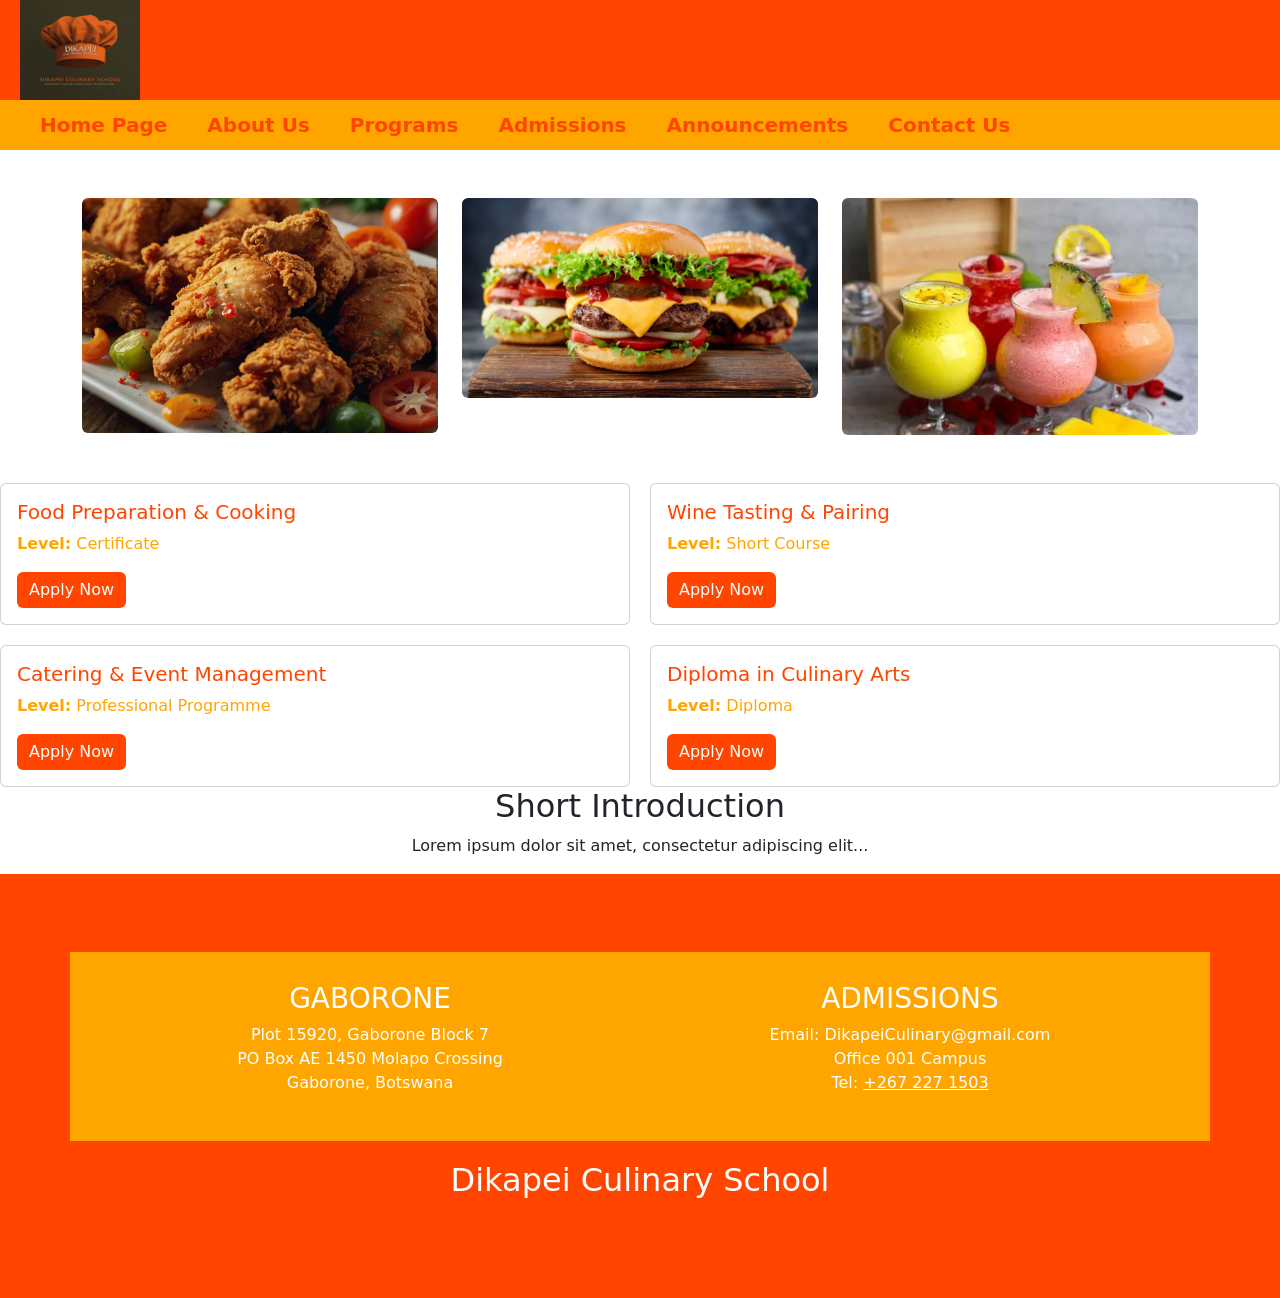
==== index.html @ 69fb07a7 "Add files via upload" ====
<!DOCTYPE html>
<html>
    <head>
        <meta charset="utf-8">
        <meta http-equiv="X-UA-Compatible" content="IE=edge">
        <title>Homepage</title>
        <meta name="description" content="">
        <meta name="viewport" content="width=device-width, initial-scale=1">
        <link rel="stylesheet" href="style.css">
        <link href="https://cdn.jsdelivr.net/npm/bootstrap@5.3.8/dist/css/bootstrap.min.css" rel="stylesheet" integrity="sha384-sRIl4kxILFvY47J16cr9ZwB07vP4J8+LH7qKQnuqkuIAvNWLzeN8tE5YBujZqJLB" crossorigin="anonymous">
   </head>
    
     <body>
         <div class="header">
          <img src="logo.jpg" alt="Website Logo" width="120" height="100">
       </div>

              <div class="nav">
   <ol>
  <li><a href="index.html">Home Page</a></li>
  <li><a href="about us.html">About us</a></li>
  <li><a href="programs.html">Programs</a></li>
  <li><a href="admissions.html">Admissions</a></li>
  <li><a href="announcements.html">Announcements</a></li>
  <li><a href="contact us.html">Contact us</a></li>
</ol>
              </div>    


<div class="container mt-5">
  <div class="row justify-content-center">
    
    
    <div class="col-md-4 mb-4">
      <img src="image1.jpg" class="img-fluid rounded" alt="Picture 1">
    </div>
    
    <div class="col-md-4 mb-4">
      <img src="image2.jpeg" class="img-fluid rounded" alt="Picture 2">
    </div>
    
    <div class="col-md-4 mb-4">
      <img src="image3.webp" class="img-fluid rounded" alt="Picture 3">
    </div>

  </div>
</div>                

                         <style>
    /* 🔹 Red‑Orange Button Styling */
    .btn-redorange {
      background-color: orangered;
      color: white;
      border: none;
    }
    .btn-redorange:hover {
      background-color: #ff4500;
    }
    .btn-redorange.active {
      background-color: #e63900;
    }

    /* 🔹 Card Text Colors */
    .orange-text { color: orange; }
    .orangered-text { color: orangered; }

    /* 🔹 Grid Layout (2x2) */
    .programme-grid {
      display: grid;
      grid-template-columns: repeat(2, 1fr);
      gap: 20px;
    }
  </style>

  

     <div class="programme-grid mt-4">
      <div class="card programme certificate">
      <div class="card-body">
        <h5 class="card-title orangered-text">Food Preparation & Cooking</h5>
        <p class="orange-text"><strong>Level:</strong> Certificate</p>
        <a href="admissions.html" class="btn btn-redorange">Apply Now</a>
      </div>
    </div>

     <div class="card Short-courses">
      <div class="card-body">
        <h5 class="card-title orangered-text">Wine Tasting & Pairing</h5>
        <p class="orange-text"><strong>Level:</strong> Short Course</p>
        <a href="admissions.html" class="btn btn-redorange">Apply Now</a>
      </div>
    </div>

     <div class="card professional-programme">
      <div class="card-body">
        <h5 class="card-title orangered-text">Catering & Event Management</h5>
        <p class="orange-text"><strong>Level:</strong> Professional Programme</p>
        <a href="admissions.html" class="btn btn-redorange">Apply Now</a>
      </div>
    </div>

     <div class="card programme diploma">
      <div class="card-body">
        <h5 class="card-title orangered-text">Diploma in Culinary Arts</h5>
        <p class="orange-text"><strong>Level:</strong> Diploma</p>
        <a href="admissions.html" class="btn btn-redorange">Apply Now</a>
      </div>
    </div>
     </div>

                                          <div class="container text-center">
  <h2>Short Introduction</h2>
  <p>Lorem ipsum dolor sit amet, consectetur adipiscing elit...</p>
</div>

                                         </div>
                                      </div>

        
      

                                        
        <script src="https://cdn.jsdelivr.net/npm/bootstrap@5.3.8/dist/js/bootstrap.bundle.min.js" integrity="sha384-FKyoEForCGlyvwx9Hj09JcYn3nv7wiPVlz7YYwJrWVcXK/BmnVDxM+D2scQbITxI" crossorigin="anonymous"></script>
        <script src="" async defer></script>
    </body>
 <footer>
  <div class="container my-5">
  <!-- Contact Information -->
  <div class="row" style="background-color: orange; padding: 30px; color: white;">
    <!-- Gaborone Column -->
    <div class="col-md-6">
      <h3>GABORONE</h3>
      <p>
        Plot 15920, Gaborone Block 7<br>
        PO Box AE 1450 Molapo Crossing<br>
        Gaborone, Botswana
      </p>
    </div>

    <!-- Admissions Column -->
    <div class="col-md-6">
      <h3>ADMISSIONS</h3>
      <p>
        Email: DikapeiCulinary@gmail.com<br>
        Office 001 Campus<br>
        Tel: <a href="tel:+2672271503" style="color: white;">+267 227 1503</a>
      </p>
    </div>
  </div>

  <!-- School Title at Bottom -->
  <div class="row mt-2">
    <div class="col text-center">
      <h2 style="color: white; background-color: orangered; padding: 12px;">
        Dikapei Culinary School
      </h2>
    </div>
  </div>
</div>


 </footer>
</html>
---- style.css ----
.header {
    height: 100px;
    background-color: orangered;
    color: rgb(42, 33, 33);

    display: flex;             
    align-items: center;        
    justify-content: space-between; 
    padding: 0 20px;
}

.logo {
    height: 80px;
    width: auto;
    margin: 10px 20px;
}
.nav {
    background-color: orange;
    overflow: hidden;
    padding: 10px;
}

.nav ol {
    list-style-type: none;   /* keeps numbers */
    margin: 0;
    padding: 0;
    
}

.nav ol li {
    float: left;
    padding-left: 40px;
    font-weight: bold;
    text-transform:capitalize;
    font-size: 20px;
    
}

.nav ol li a {
    color: orangered;              /* makes text yellow */
    text-decoration: none;
}

.nav ol li a:hover {
    color: yellow;               /* hover effect */
}


.body{
    background-color: burlywood;
    height: 100px;
}

.orangered-text {
  color: orangered;
}

.orange-text {
  color: orange;
}

.nav {
  margin-bottom: 600px;   /* adds space below navigation */
}


.contact-us h2 {
  text-align: center;
  margin-bottom: 15px;
}

.contact-us strong {
  color: orange;         /* makes bold labels orange */
}
   
.programme-grid {
  display: grid;
  grid-template-columns: repeat(2, 1fr); /* 2 columns */
  gap: 20px; /* space between cards */
}
/* 🔹 Red‑Orange Button Styling */
    .btn-redorange {
      background-color: orangered;
      color: white;
      border: none;
    }
    .btn-redorange:hover {
      background-color: #ff4500;
    }
    .btn-redorange.active {
      background-color: #e63900;
    }

    /* 🔹 Card Text Colors */
    .orange-text { color: orange; }
    .orangered-text { color: orangered; }

    /* 🔹 Grid Layout (2x2) */
    .programme-grid {
      display: grid;
      grid-template-columns: repeat(2, 1fr);
      gap: 20px;
    }

    footer {
  background-color: orangered; /* keep your color */
  color: white;                /* readable text */
  text-align: center;          /* center text horizontally */
  padding: 30px 50px;          /* space inside footer */
}

footer .footer-content {
  max-width: 900px;            /* keeps content from stretching too wide */
  margin: 0 auto;              /* centers block */
  display: flex;               /* side-by-side layout */
  justify-content: center;     /* centers both sections */
  gap: 60px;                   /* space between Gaborone & Admissions */
}

.card {
  transition: background-color 0.3s ease, transform 0.3s ease;
}

/* Hover effect: background turns red */
.card:hover {
  background-color: red;
  color: white; /* ensures text stays readable */
  transform: translateY(-6px); /* optional lift effect */
  cursor: pointer;
}
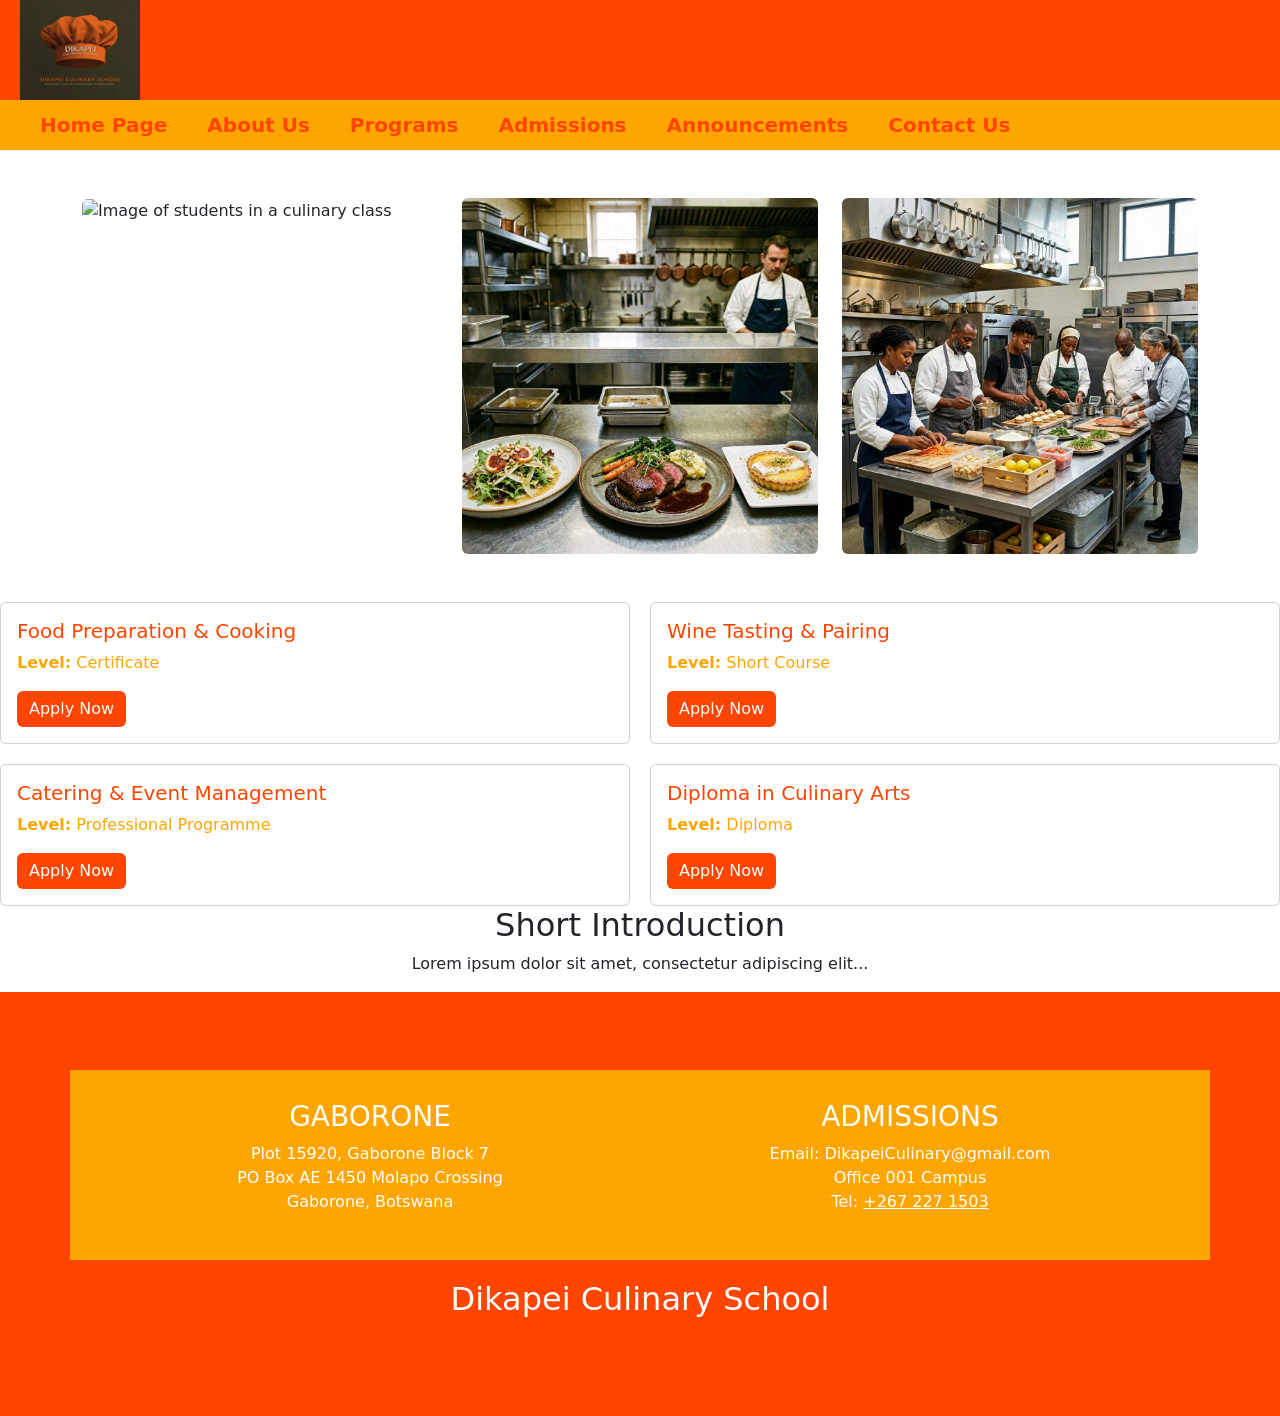
==== commit 0ac4a4dd: "Add files via upload" ====
--- a/index.html
+++ b/index.html
@@ -32,15 +32,15 @@
     
     
     <div class="col-md-4 mb-4">
-      <img src="image1.jpg" class="img-fluid rounded" alt="Picture 1">
+      <img src="web image1.jpeg" class="img-fluid rounded" alt="Image of students in a culinary class">
     </div>
     
     <div class="col-md-4 mb-4">
-      <img src="image2.jpeg" class="img-fluid rounded" alt="Picture 2">
+      <img src="web image2.jpeg" class="img-fluid rounded" alt="Our signature dishes prepared by our students">
     </div>
     
     <div class="col-md-4 mb-4">
-      <img src="image3.webp" class="img-fluid rounded" alt="Picture 3">
+      <img src="web image3.jpeg" class="img-fluid rounded" alt="Our top graduates">
     </div>
 
   </div>
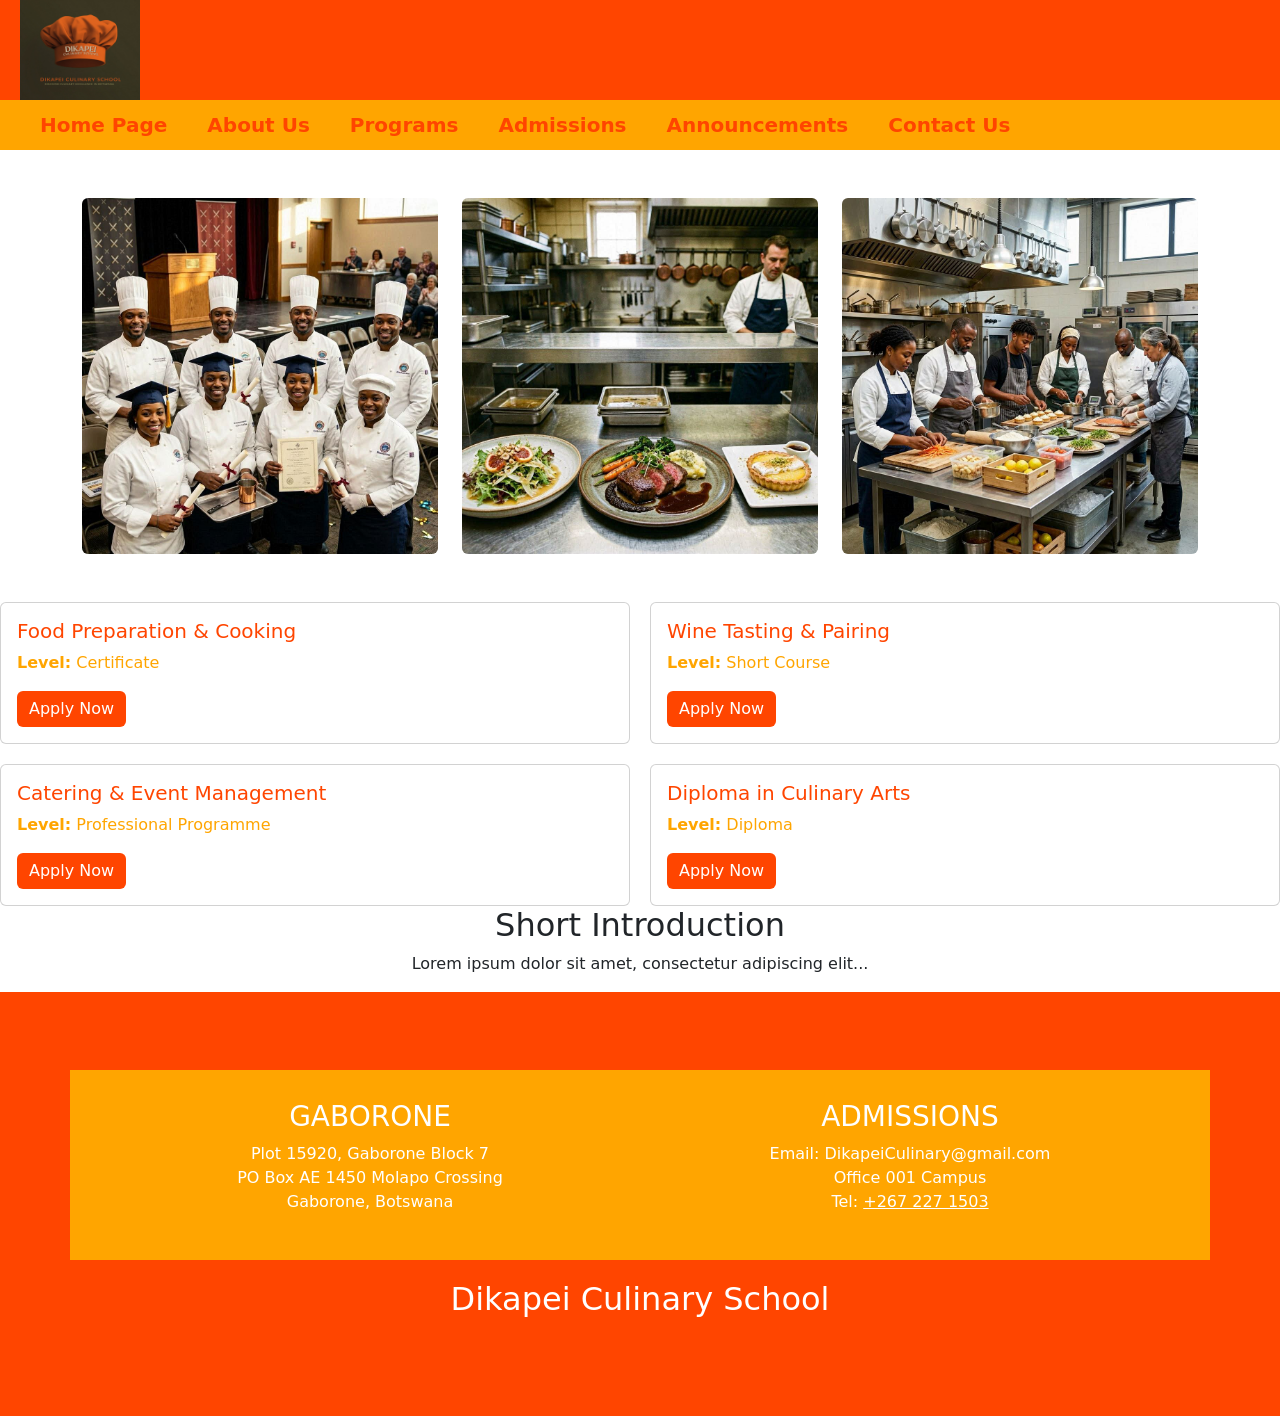
==== commit 995b958b: "Add files via upload" ====
--- a/index.html
+++ b/index.html
@@ -32,7 +32,7 @@
     
     
     <div class="col-md-4 mb-4">
-      <img src="web image1.jpeg" class="img-fluid rounded" alt="Image of students in a culinary class">
+      <img src="web image1 (2).jpeg" class="img-fluid rounded" alt="Image of students in a culinary class">
     </div>
     
     <div class="col-md-4 mb-4">
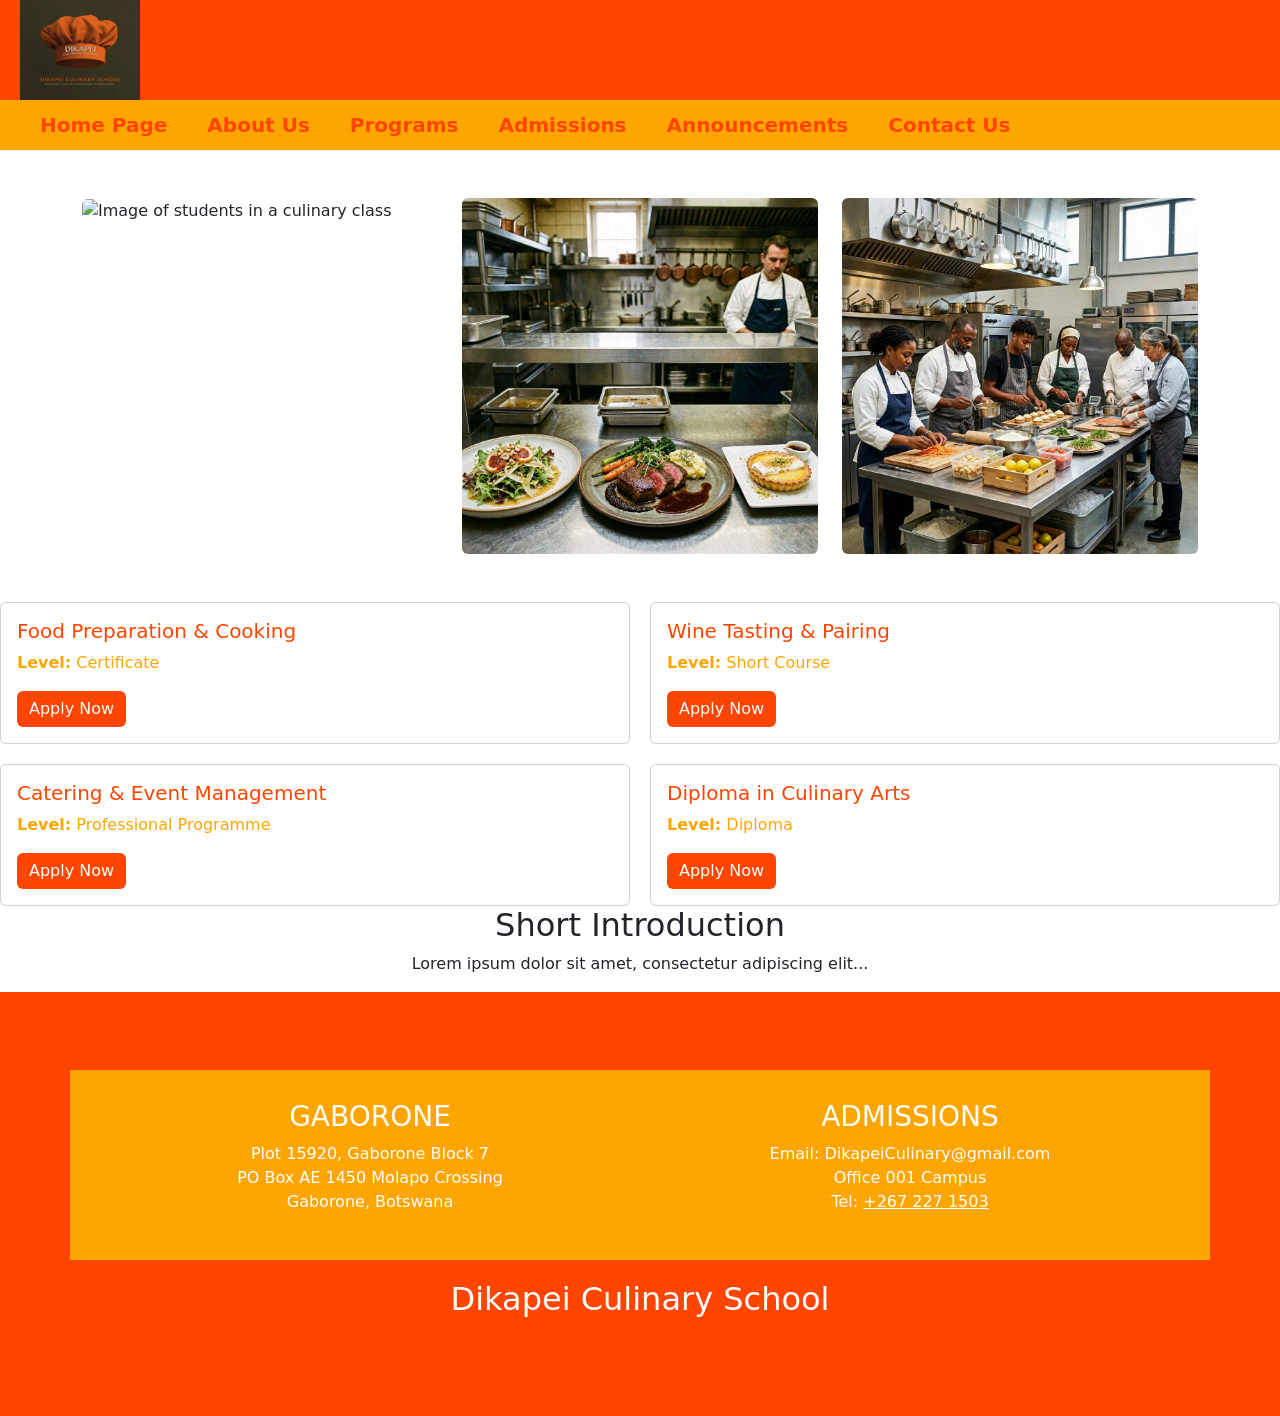
==== commit 386fe0c0: "Add files via upload" ====
--- a/index.html
+++ b/index.html
@@ -32,7 +32,7 @@
     
     
     <div class="col-md-4 mb-4">
-      <img src="web image1 (2).jpeg" class="img-fluid rounded" alt="Image of students in a culinary class">
+      <img src="web image1.jpeg" class="img-fluid rounded" alt="Image of students in a culinary class">
     </div>
     
     <div class="col-md-4 mb-4">
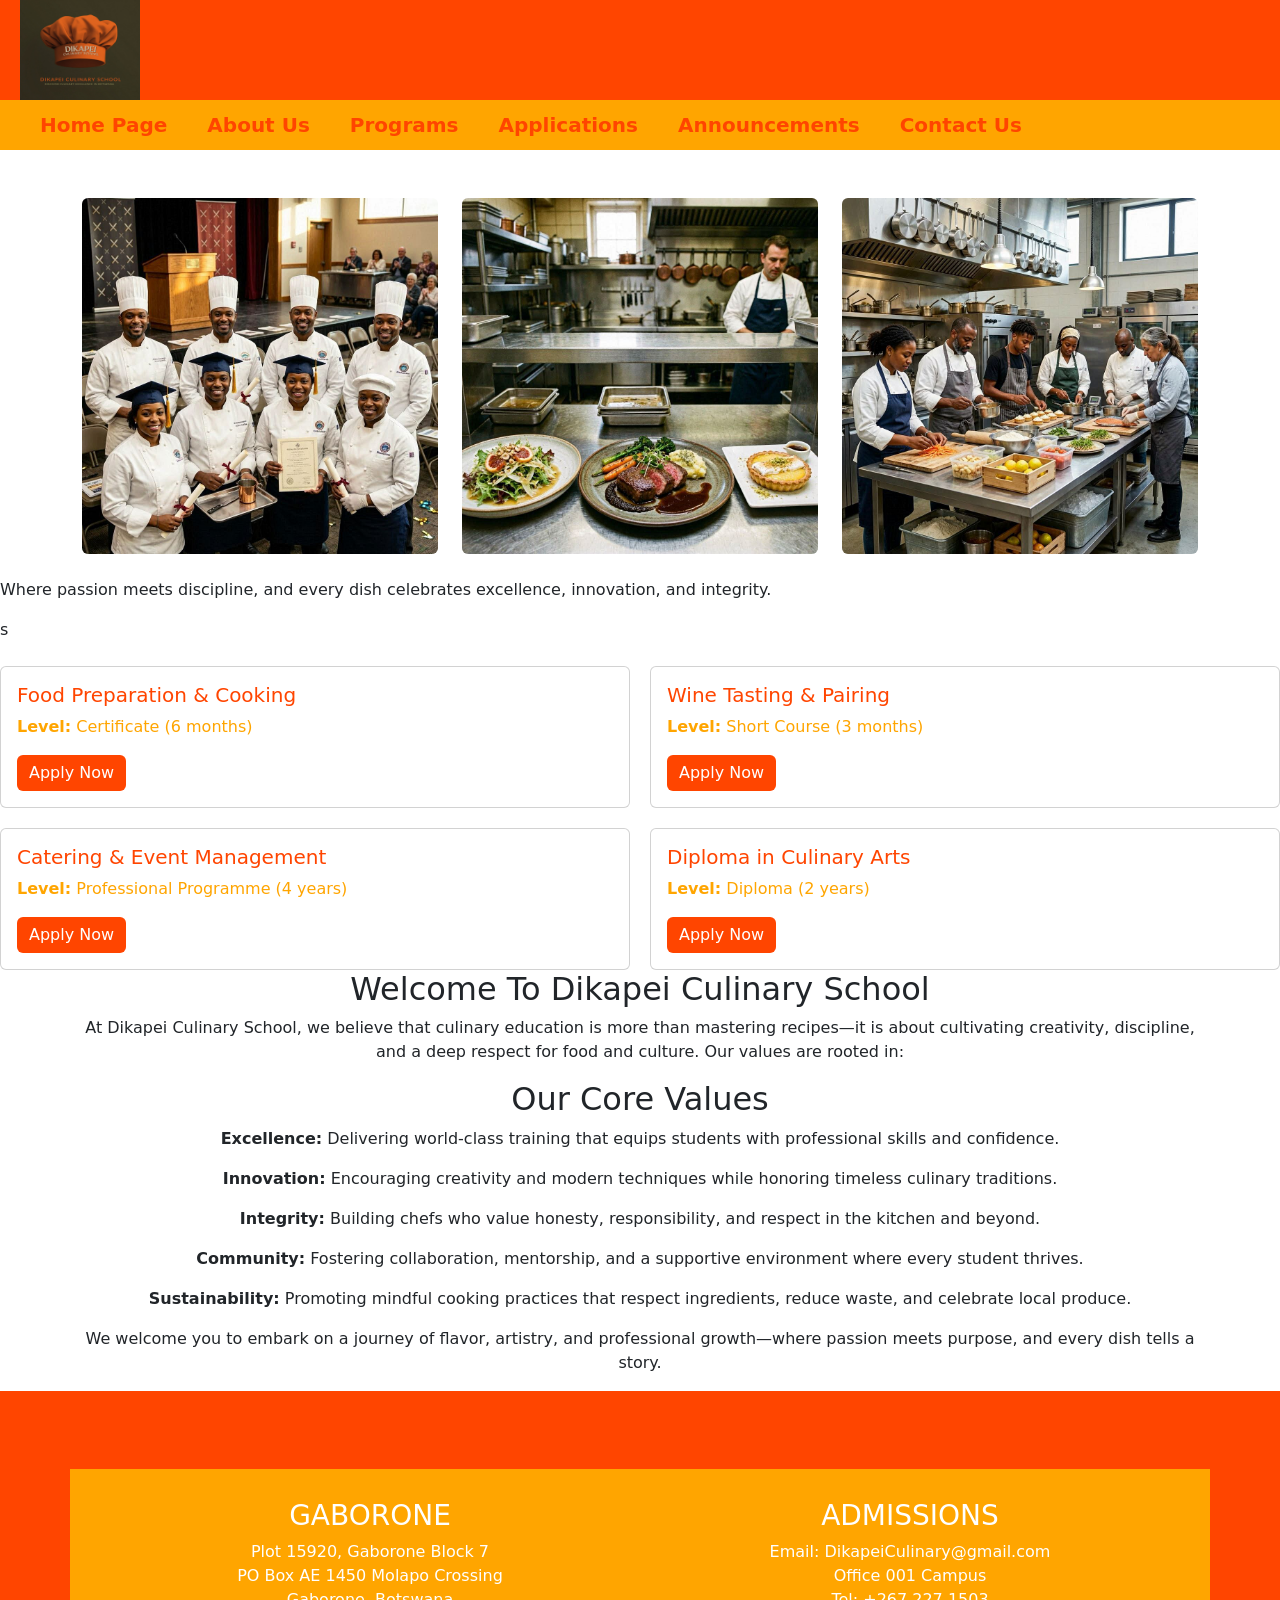
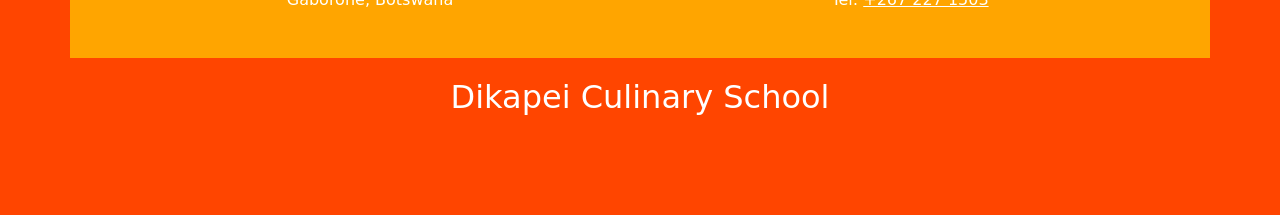
==== commit 454bc271: "Add files via upload" ====
--- a/index.html
+++ b/index.html
@@ -20,7 +20,7 @@
   <li><a href="index.html">Home Page</a></li>
   <li><a href="about us.html">About us</a></li>
   <li><a href="programs.html">Programs</a></li>
-  <li><a href="admissions.html">Admissions</a></li>
+  <li><a href="applications.html">Applications</a></li>
   <li><a href="announcements.html">Announcements</a></li>
   <li><a href="contact us.html">Contact us</a></li>
 </ol>
@@ -72,45 +72,61 @@
     }
   </style>
 
-  
+ <section class="tagline-section">
+  <p class="tagline">Where passion meets discipline, and every dish celebrates excellence, innovation, and integrity.</p>s
+</section>
 
      <div class="programme-grid mt-4">
       <div class="card programme certificate">
       <div class="card-body">
         <h5 class="card-title orangered-text">Food Preparation & Cooking</h5>
-        <p class="orange-text"><strong>Level:</strong> Certificate</p>
-        <a href="admissions.html" class="btn btn-redorange">Apply Now</a>
+        <p class="orange-text"><strong>Level:</strong> Certificate (6 months) </p>
+        <a href="applications.html" class="btn btn-redorange">Apply Now</a>
       </div>
     </div>
 
      <div class="card Short-courses">
       <div class="card-body">
         <h5 class="card-title orangered-text">Wine Tasting & Pairing</h5>
-        <p class="orange-text"><strong>Level:</strong> Short Course</p>
-        <a href="admissions.html" class="btn btn-redorange">Apply Now</a>
+        <p class="orange-text"><strong>Level:</strong> Short Course (3 months) </p>
+        <a href="applications.html" class="btn btn-redorange">Apply Now</a>
       </div>
     </div>
 
      <div class="card professional-programme">
       <div class="card-body">
         <h5 class="card-title orangered-text">Catering & Event Management</h5>
-        <p class="orange-text"><strong>Level:</strong> Professional Programme</p>
-        <a href="admissions.html" class="btn btn-redorange">Apply Now</a>
+        <p class="orange-text"><strong>Level:</strong> Professional Programme (4 years) </p>
+        <a href="applications.html" class="btn btn-redorange">Apply Now</a>
       </div>
     </div>
 
      <div class="card programme diploma">
       <div class="card-body">
         <h5 class="card-title orangered-text">Diploma in Culinary Arts</h5>
-        <p class="orange-text"><strong>Level:</strong> Diploma</p>
-        <a href="admissions.html" class="btn btn-redorange">Apply Now</a>
+        <p class="orange-text"><strong>Level:</strong> Diploma (2 years) </p>
+        <a href="applications.html" class="btn btn-redorange">Apply Now</a>
       </div>
     </div>
      </div>
 
                                           <div class="container text-center">
-  <h2>Short Introduction</h2>
-  <p>Lorem ipsum dolor sit amet, consectetur adipiscing elit...</p>
+  <h2>Welcome To Dikapei Culinary School</h2>
+  <p>
+    At Dikapei Culinary School, we believe that culinary education is more than mastering recipes—it is about cultivating creativity, discipline, and a deep respect for food and culture. Our values are rooted in:
+  </p>
+ <section class="values">
+  <h2>Our Core Values</h2>
+  <p><strong>Excellence:</strong> Delivering world‑class training that equips students with professional skills and confidence.</p>
+  <p><strong>Innovation:</strong> Encouraging creativity and modern techniques while honoring timeless culinary traditions.</p>
+  <p><strong>Integrity:</strong> Building chefs who value honesty, responsibility, and respect in the kitchen and beyond.</p>
+  <p><strong>Community:</strong> Fostering collaboration, mentorship, and a supportive environment where every student thrives.</p>
+  <p><strong>Sustainability:</strong> Promoting mindful cooking practices that respect ingredients, reduce waste, and celebrate local produce.</p>
+</section>
+<p>
+  We welcome you to embark on a journey of flavor, artistry, and professional growth—where passion meets purpose, and every dish tells a story.
+</p>
+
 </div>
 
                                          </div>
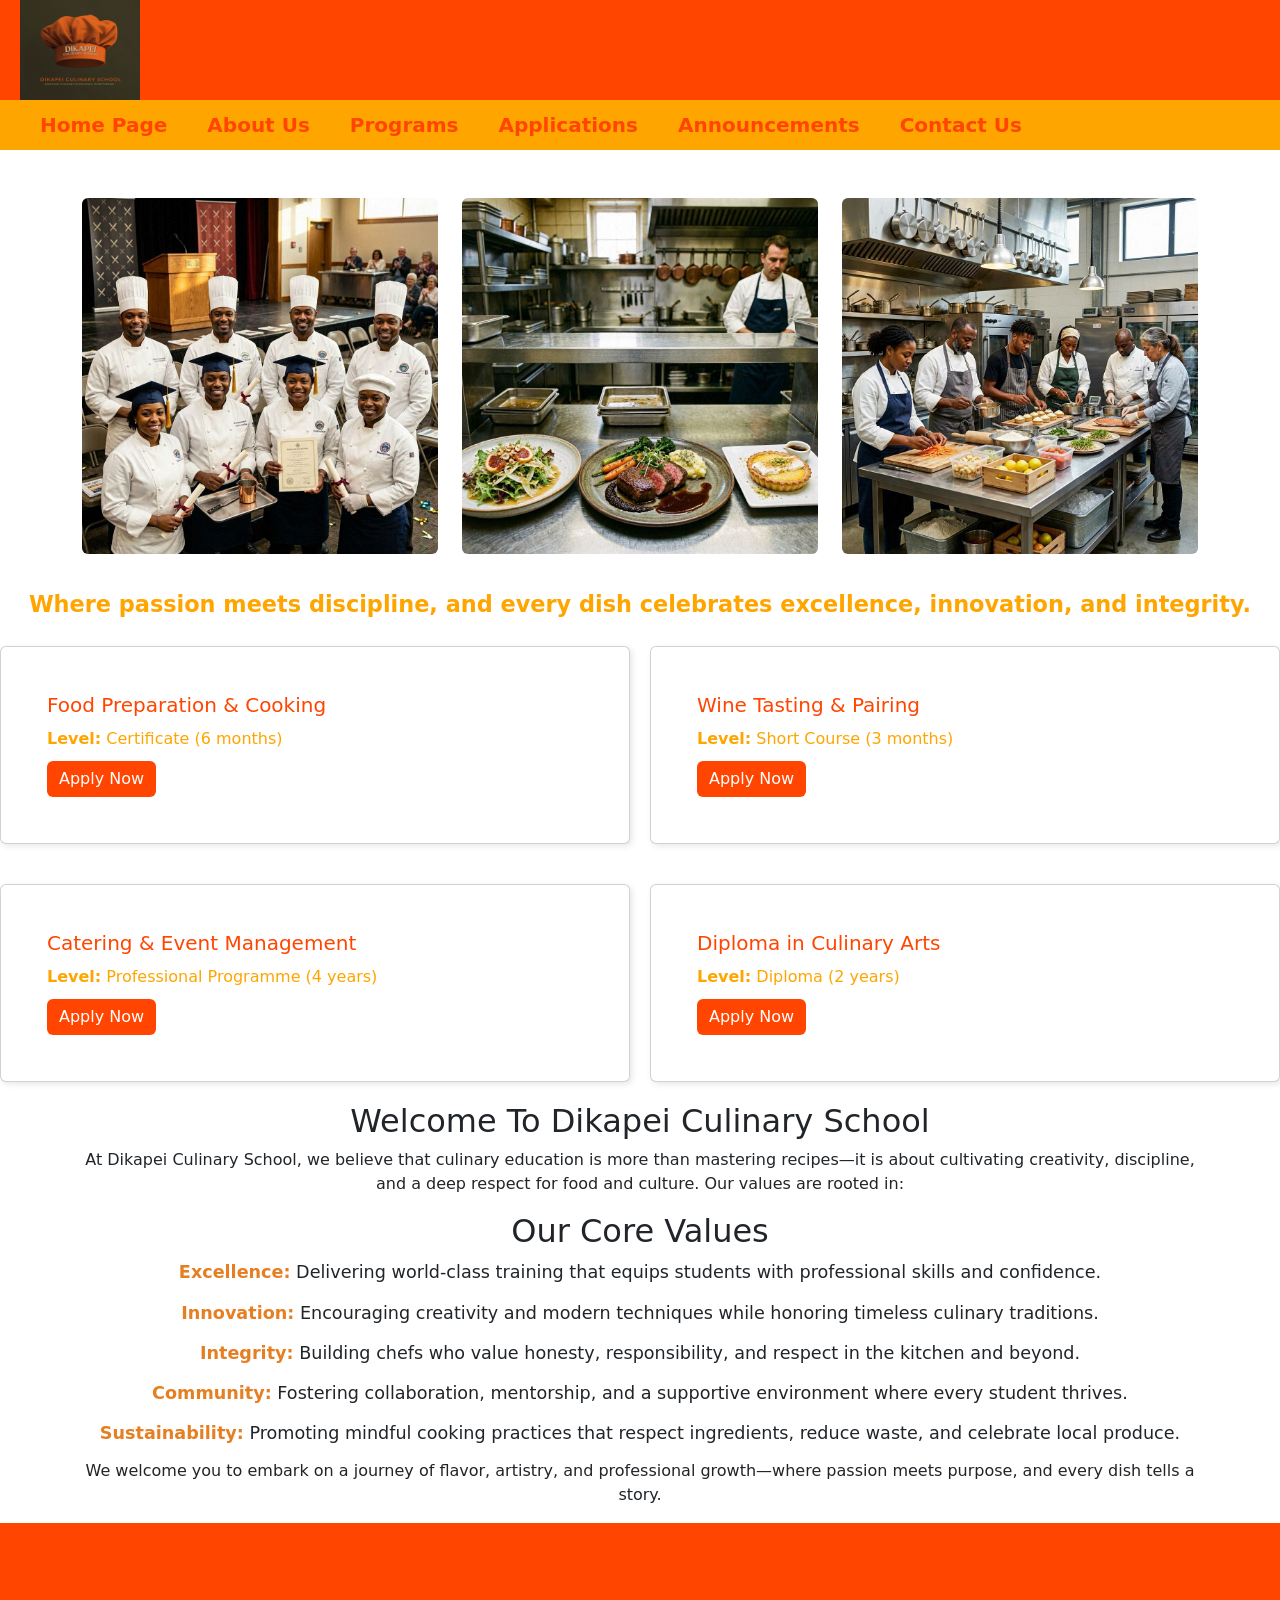
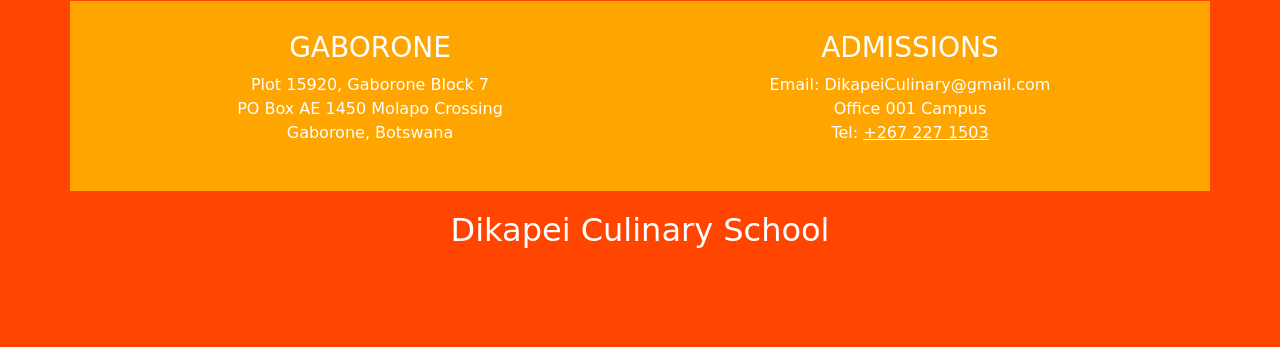
==== commit b27ab849: "Add files via upload" ====
--- a/index.html
+++ b/index.html
@@ -73,7 +73,7 @@
   </style>
 
  <section class="tagline-section">
-  <p class="tagline">Where passion meets discipline, and every dish celebrates excellence, innovation, and integrity.</p>s
+  <p class="tagline">Where passion meets discipline, and every dish celebrates excellence, innovation, and integrity.</p>
 </section>
 
      <div class="programme-grid mt-4">
--- a/style.css
+++ b/style.css
@@ -123,8 +123,149 @@
 
 /* Hover effect: background turns red */
 .card:hover {
-  background-color: red;
+
   color: white; /* ensures text stays readable */
   transform: translateY(-6px); /* optional lift effect */
   cursor: pointer;
 }
+
+
+.values-list {
+  margin-left: 25px;       /* indent for neat alignment */
+  line-height: 1.6;        /* spacing between lines */
+}
+
+.values p {
+  margin-bottom: 12px;     /* space between each value */
+  font-size: 1.1rem;       /* slightly larger text */
+  line-height: 1.6;        /* improves readability */
+}
+
+.values strong {
+  color: #e67e22;          /* highlight headings in orange */
+}
+
+
+    .btn-redorange {
+      background-color: orangered;
+      color: white;
+      border: none;
+    }
+    .btn-redorange:hover {
+      background-color: #ff4500;
+    }
+    .btn-redorange.active {
+      background-color: #e63900;
+    }
+
+    .orange-text { color: orange; }
+    .orangered-text { color: orangered; }
+
+    .application-form {
+      display: none;
+      margin-top: 15px;
+      border-top: 1px solid #ddd;
+      padding-top: 15px;
+    }
+
+    .programme-grid {
+      display: grid;
+      grid-template-columns: repeat(2, 1fr);
+      gap: 20px;
+    }
+  
+                          
+    .image-gallery {
+  display: flex;
+  justify-content: center;
+  gap: 20px;
+  margin-bottom: 20px; /* space below images */
+}
+
+.image-gallery img {
+  width: 300px;
+  border-radius: 8px;
+}
+
+.tagline-section {
+  text-align: center;
+  margin-top: 10px;
+}
+
+.tagline {
+  font-size: 1.4rem;
+  font-weight: bold;
+  color: orange;   /* tagline in orange */
+  margin-bottom: 20px;
+}
+
+.about-us {
+  max-width: 900px;
+  margin: 0 auto;
+  padding: 40px 20px;
+  font-family: Arial, sans-serif;
+  line-height: 1.7;
+}
+
+.about-us h2 {
+  text-align: center;
+  font-size: 2rem;
+  margin-bottom: 30px;
+  color: #e67e22; /* orange heading */
+}
+
+.about-us h3 {
+  font-size: 1.5rem;
+  margin-top: 25px;
+  margin-bottom: 10px;
+  color: #333;
+}
+
+.about-us p {
+  margin-bottom: 15px;
+}
+
+.about-us ul {
+  margin-left: 20px;
+  margin-bottom: 20px;
+}
+
+.about-us li {
+  margin-bottom: 10px;
+}
+
+.about-us strong {
+  font-weight: bold;
+}
+
+body {
+  font-family: Arial, sans-serif;
+  background-color: #fdfdfd;
+  margin: 20px;
+}
+
+h1 {
+  text-align: center;
+  color: orange;
+  margin-bottom: 20px;
+}
+
+.card {
+  background-color: #fff;
+  border: 1px solid #ddd;
+  border-left: 5px solid ; /* orange accent */
+  padding: 30px;
+  margin-bottom: 20px;
+  border-radius: 6px;
+  box-shadow: 2px 2px 6px rgba(0,0,0,0.1);
+}
+
+.card h2 {
+  color: orange;
+  margin-top: 0;
+}
+
+.card p {
+  margin: 10px 0;
+}
+
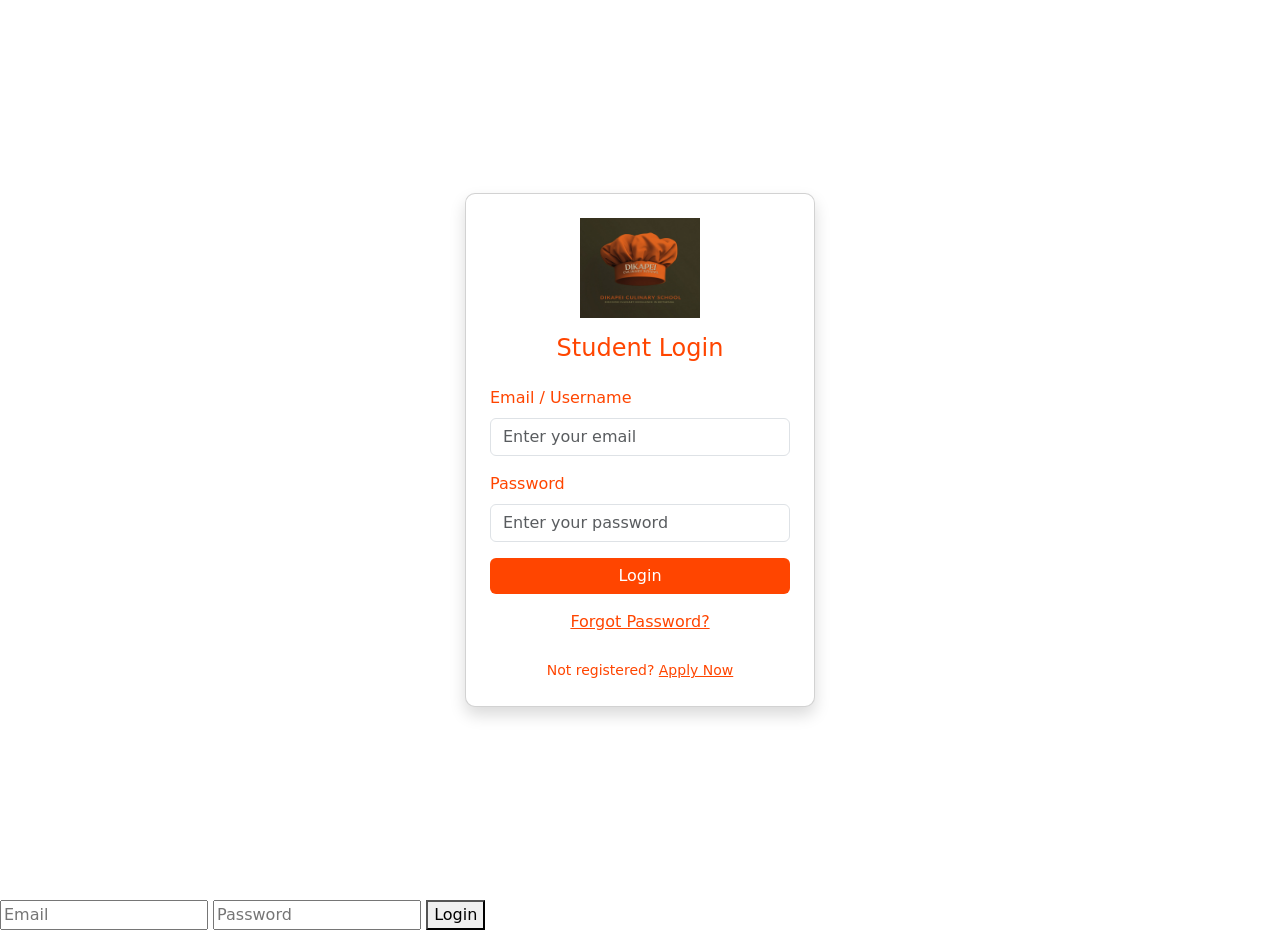
==== commit ce9f4950: "Add files via upload" ====
--- a/index.html
+++ b/index.html
@@ -1,185 +1,69 @@
 <!DOCTYPE html>
-<html>
-    <head>
-        <meta charset="utf-8">
-        <meta http-equiv="X-UA-Compatible" content="IE=edge">
-        <title>Homepage</title>
-        <meta name="description" content="">
-        <meta name="viewport" content="width=device-width, initial-scale=1">
-        <link rel="stylesheet" href="style.css">
-        <link href="https://cdn.jsdelivr.net/npm/bootstrap@5.3.8/dist/css/bootstrap.min.css" rel="stylesheet" integrity="sha384-sRIl4kxILFvY47J16cr9ZwB07vP4J8+LH7qKQnuqkuIAvNWLzeN8tE5YBujZqJLB" crossorigin="anonymous">
-   </head>
-    
-     <body>
-         <div class="header">
-          <img src="logo.jpg" alt="Website Logo" width="120" height="100">
-       </div>
+<html lang="en">
+<head>
+  <meta charset="UTF-8">
+  <meta name="viewport" content="width=device-width, initial-scale=1.0">
+  <title>Dikapei Culinary Institution Login</title>
+  <link href="https://cdn.jsdelivr.net/npm/bootstrap@5.3.0/dist/css/bootstrap.min.css" rel="stylesheet">
+</head>
 
-              <div class="nav">
-   <ol>
-  <li><a href="index.html">Home Page</a></li>
-  <li><a href="about us.html">About us</a></li>
-  <li><a href="programs.html">Programs</a></li>
-  <li><a href="applications.html">Applications</a></li>
-  <li><a href="announcements.html">Announcements</a></li>
-  <li><a href="contact us.html">Contact us</a></li>
-</ol>
-              </div>    
+<body style="background-color: white;">
 
-
-<div class="container mt-5">
-  <div class="row justify-content-center">
-    
-    
-    <div class="col-md-4 mb-4">
-      <img src="web image1.jpeg" class="img-fluid rounded" alt="Image of students in a culinary class">
-    </div>
-    
-    <div class="col-md-4 mb-4">
-      <img src="web image2.jpeg" class="img-fluid rounded" alt="Our signature dishes prepared by our students">
-    </div>
-    
-    <div class="col-md-4 mb-4">
-      <img src="web image3.jpeg" class="img-fluid rounded" alt="Our top graduates">
-    </div>
-
-  </div>
-</div>                
-
-                         <style>
-    /* 🔹 Red‑Orange Button Styling */
-    .btn-redorange {
-      background-color: orangered;
-      color: white;
-      border: none;
-    }
-    .btn-redorange:hover {
-      background-color: #ff4500;
-    }
-    .btn-redorange.active {
-      background-color: #e63900;
-    }
-
-    /* 🔹 Card Text Colors */
-    .orange-text { color: orange; }
-    .orangered-text { color: orangered; }
-
-    /* 🔹 Grid Layout (2x2) */
-    .programme-grid {
-      display: grid;
-      grid-template-columns: repeat(2, 1fr);
-      gap: 20px;
-    }
-  </style>
-
- <section class="tagline-section">
-  <p class="tagline">Where passion meets discipline, and every dish celebrates excellence, innovation, and integrity.</p>
-</section>
-
-     <div class="programme-grid mt-4">
-      <div class="card programme certificate">
-      <div class="card-body">
-        <h5 class="card-title orangered-text">Food Preparation & Cooking</h5>
-        <p class="orange-text"><strong>Level:</strong> Certificate (6 months) </p>
-        <a href="applications.html" class="btn btn-redorange">Apply Now</a>
+  <!-- Centered Container -->
+  <div class="container d-flex justify-content-center align-items-center vh-100">
+    <!-- Login Card -->
+    <div class="card shadow p-4" style="width: 350px; border-radius: 10px;">
+      
+      <!-- Logo on Top -->
+      <div class="text-center mb-3">
+        <img src="logo.jpg" alt="Website Logo" width="120" height="100">
       </div>
-    </div>
-
-     <div class="card Short-courses">
-      <div class="card-body">
-        <h5 class="card-title orangered-text">Wine Tasting & Pairing</h5>
-        <p class="orange-text"><strong>Level:</strong> Short Course (3 months) </p>
-        <a href="applications.html" class="btn btn-redorange">Apply Now</a>
+      
+      <!-- Title -->
+      <h4 class="text-center mb-4" style="color: orangered;">Student Login</h4>
+      
+      <!-- Login Form -->
+      <form>
+        <div class="mb-3">
+          <label for="email" class="form-label" style="color: orangered;">Email / Username</label>
+          <input type="text" class="form-control" id="email" placeholder="Enter your email">
+        </div>
+        
+        <div class="mb-3">
+          <label for="password" class="form-label" style="color: orangered;">Password</label>
+          <input type="password" class="form-control" id="password" placeholder="Enter your password">
+        </div>
+        
+        <button type="submit" class="btn w-100" style="background-color: orangered; color: white; border: none;">
+          Login
+        </button>
+        
+        <div class="text-center mt-3">
+          <a href="#" style="color: orangered;">Forgot Password?</a>
+        </div>
+      </form>
+      
+      <!-- Footer -->
+      <div class="text-center mt-4">
+        <small style="color: orangered;">Not registered? <a href="applications.html" style="color: orangered;">Apply Now</a></small>
       </div>
-    </div>
-
-     <div class="card professional-programme">
-      <div class="card-body">
-        <h5 class="card-title orangered-text">Catering & Event Management</h5>
-        <p class="orange-text"><strong>Level:</strong> Professional Programme (4 years) </p>
-        <a href="applications.html" class="btn btn-redorange">Apply Now</a>
-      </div>
-    </div>
-
-     <div class="card programme diploma">
-      <div class="card-body">
-        <h5 class="card-title orangered-text">Diploma in Culinary Arts</h5>
-        <p class="orange-text"><strong>Level:</strong> Diploma (2 years) </p>
-        <a href="applications.html" class="btn btn-redorange">Apply Now</a>
-      </div>
-    </div>
-     </div>
-
-                                          <div class="container text-center">
-  <h2>Welcome To Dikapei Culinary School</h2>
-  <p>
-    At Dikapei Culinary School, we believe that culinary education is more than mastering recipes—it is about cultivating creativity, discipline, and a deep respect for food and culture. Our values are rooted in:
-  </p>
- <section class="values">
-  <h2>Our Core Values</h2>
-  <p><strong>Excellence:</strong> Delivering world‑class training that equips students with professional skills and confidence.</p>
-  <p><strong>Innovation:</strong> Encouraging creativity and modern techniques while honoring timeless culinary traditions.</p>
-  <p><strong>Integrity:</strong> Building chefs who value honesty, responsibility, and respect in the kitchen and beyond.</p>
-  <p><strong>Community:</strong> Fostering collaboration, mentorship, and a supportive environment where every student thrives.</p>
-  <p><strong>Sustainability:</strong> Promoting mindful cooking practices that respect ingredients, reduce waste, and celebrate local produce.</p>
-</section>
-<p>
-  We welcome you to embark on a journey of flavor, artistry, and professional growth—where passion meets purpose, and every dish tells a story.
-</p>
-
-</div>
-
-                                         </div>
-                                      </div>
-
-        
-      
-
-                                        
-        <script src="https://cdn.jsdelivr.net/npm/bootstrap@5.3.8/dist/js/bootstrap.bundle.min.js" integrity="sha384-FKyoEForCGlyvwx9Hj09JcYn3nv7wiPVlz7YYwJrWVcXK/BmnVDxM+D2scQbITxI" crossorigin="anonymous"></script>
-        <script src="" async defer></script>
-    </body>
- <footer>
-  <div class="container my-5">
-  <!-- Contact Information -->
-  <div class="row" style="background-color: orange; padding: 30px; color: white;">
-    <!-- Gaborone Column -->
-    <div class="col-md-6">
-      <h3>GABORONE</h3>
-      <p>
-        Plot 15920, Gaborone Block 7<br>
-        PO Box AE 1450 Molapo Crossing<br>
-        Gaborone, Botswana
-      </p>
-    </div>
-
-    <!-- Admissions Column -->
-    <div class="col-md-6">
-      <h3>ADMISSIONS</h3>
-      <p>
-        Email: DikapeiCulinary@gmail.com<br>
-        Office 001 Campus<br>
-        Tel: <a href="tel:+2672271503" style="color: white;">+267 227 1503</a>
-      </p>
     </div>
   </div>
 
-  <!-- School Title at Bottom -->
-  <div class="row mt-2">
-    <div class="col text-center">
-      <h2 style="color: white; background-color: orangered; padding: 12px;">
-        Dikapei Culinary School
-      </h2>
-    </div>
-  </div>
-</div>
+</body>
 
-
- </footer>
 </html>
 
+<script>
+  function goHome(event) {
+    event.preventDefault(); // stop default form action
+    window.location.href = "home.html"; // redirect to home page
+  }
+</script>
 
+<form onsubmit="goHome(event)">
+  <input type="text" placeholder="Email">
+  <input type="password" placeholder="Password">
+  <button type="submit">Login</button>
+</form>
 
-     
-
-      
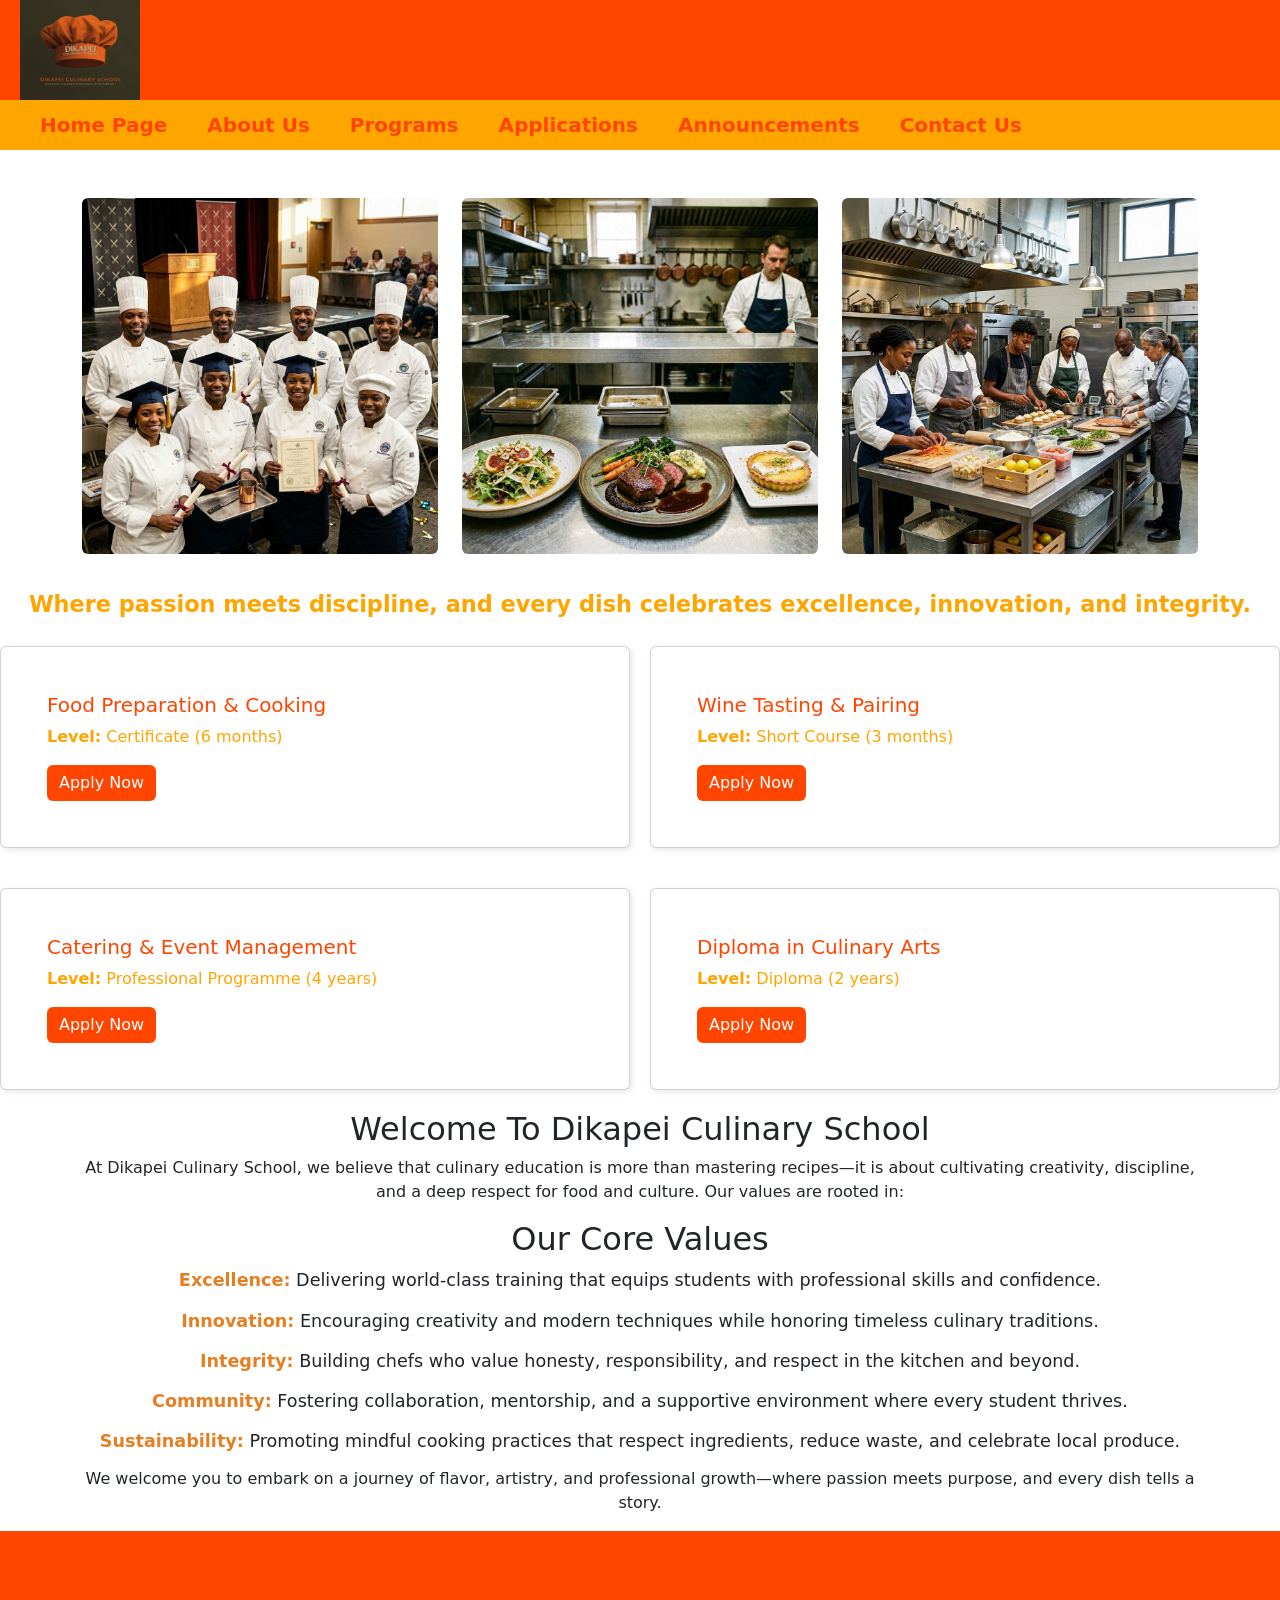
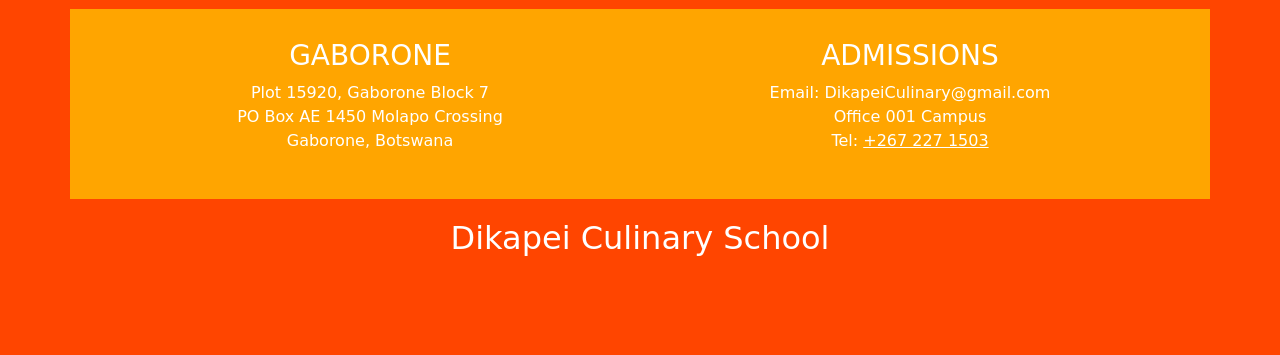
==== commit c0e0387a: "Add files via upload" ====
--- a/index.html
+++ b/index.html
@@ -1,69 +1,185 @@
 <!DOCTYPE html>
-<html lang="en">
-<head>
-  <meta charset="UTF-8">
-  <meta name="viewport" content="width=device-width, initial-scale=1.0">
-  <title>Dikapei Culinary Institution Login</title>
-  <link href="https://cdn.jsdelivr.net/npm/bootstrap@5.3.0/dist/css/bootstrap.min.css" rel="stylesheet">
-</head>
+<html>
+    <head>
+        <meta charset="utf-8">
+        <meta http-equiv="X-UA-Compatible" content="IE=edge">
+        <title>Homepage</title>
+        <meta name="description" content="">
+        <meta name="viewport" content="width=device-width, initial-scale=1">
+        <link rel="stylesheet" href="style.css">
+        <link href="https://cdn.jsdelivr.net/npm/bootstrap@5.3.8/dist/css/bootstrap.min.css" rel="stylesheet" integrity="sha384-sRIl4kxILFvY47J16cr9ZwB07vP4J8+LH7qKQnuqkuIAvNWLzeN8tE5YBujZqJLB" crossorigin="anonymous">
+   </head>
+    
+     <body>
+         <div class="header">
+          <img src="logo.jpg" alt="Website Logo" width="120" height="100">
+       </div>
 
-<body style="background-color: white;">
+              <div class="nav">
+   <ol>
+  <li><a href="index.html">Home Page</a></li>
+  <li><a href="about us.html">About us</a></li>
+  <li><a href="programs.html">Programs</a></li>
+  <li><a href="applications.html">Applications</a></li>
+  <li><a href="announcements.html">Announcements</a></li>
+  <li><a href="contact us.html">Contact us</a></li>
+</ol>
+              </div>    
 
-  <!-- Centered Container -->
-  <div class="container d-flex justify-content-center align-items-center vh-100">
-    <!-- Login Card -->
-    <div class="card shadow p-4" style="width: 350px; border-radius: 10px;">
+
+<div class="container mt-5">
+  <div class="row justify-content-center">
+    
+    
+    <div class="col-md-4 mb-4">
+      <img src="web image1.jpeg" class="img-fluid rounded" alt="Image of students in a culinary class">
+    </div>
+    
+    <div class="col-md-4 mb-4">
+      <img src="web image2.jpeg" class="img-fluid rounded" alt="Our signature dishes prepared by our students">
+    </div>
+    
+    <div class="col-md-4 mb-4">
+      <img src="web image3.jpeg" class="img-fluid rounded" alt="Our top graduates">
+    </div>
+
+  </div>
+</div>                
+
+                         <style>
+    /* 🔹 Red‑Orange Button Styling */
+    .btn-redorange {
+      background-color: orangered;
+      color: white;
+      border: none;
+    }
+    .btn-redorange:hover {
+      background-color: #ff4500;
+    }
+    .btn-redorange.active {
+      background-color: #e63900;
+    }
+
+    /* 🔹 Card Text Colors */
+    .orange-text { color: orange; }
+    .orangered-text { color: orangered; }
+
+    /* 🔹 Grid Layout (2x2) */
+    .programme-grid {
+      display: grid;
+      grid-template-columns: repeat(2, 1fr);
+      gap: 20px;
+    }
+  </style>
+
+ <section class="tagline-section">
+  <p class="tagline">Where passion meets discipline, and every dish celebrates excellence, innovation, and integrity.</p>
+</section>
+
+     <div class="programme-grid mt-4">
+      <div class="card programme certificate">
+      <div class="card-body">
+        <h5 class="card-title orangered-text">Food Preparation & Cooking</h5>
+        <p class="orange-text"><strong>Level:</strong> Certificate (6 months) </p>
+        <a href="applications.html" class="btn btn-redorange">Apply Now</a>
+      </div>
+    </div>
+
+     <div class="card Short-courses">
+      <div class="card-body">
+        <h5 class="card-title orangered-text">Wine Tasting & Pairing</h5>
+        <p class="orange-text"><strong>Level:</strong> Short Course (3 months) </p>
+        <a href="applications.html" class="btn btn-redorange">Apply Now</a>
+      </div>
+    </div>
+
+     <div class="card professional-programme">
+      <div class="card-body">
+        <h5 class="card-title orangered-text">Catering & Event Management</h5>
+        <p class="orange-text"><strong>Level:</strong> Professional Programme (4 years) </p>
+        <a href="applications.html" class="btn btn-redorange">Apply Now</a>
+      </div>
+    </div>
+
+     <div class="card programme diploma">
+      <div class="card-body">
+        <h5 class="card-title orangered-text">Diploma in Culinary Arts</h5>
+        <p class="orange-text"><strong>Level:</strong> Diploma (2 years) </p>
+        <a href="applications.html" class="btn btn-redorange">Apply Now</a>
+      </div>
+    </div>
+     </div>
+
+                                          <div class="container text-center">
+  <h2>Welcome To Dikapei Culinary School</h2>
+  <p>
+    At Dikapei Culinary School, we believe that culinary education is more than mastering recipes—it is about cultivating creativity, discipline, and a deep respect for food and culture. Our values are rooted in:
+  </p>
+ <section class="values">
+  <h2>Our Core Values</h2>
+  <p><strong>Excellence:</strong> Delivering world‑class training that equips students with professional skills and confidence.</p>
+  <p><strong>Innovation:</strong> Encouraging creativity and modern techniques while honoring timeless culinary traditions.</p>
+  <p><strong>Integrity:</strong> Building chefs who value honesty, responsibility, and respect in the kitchen and beyond.</p>
+  <p><strong>Community:</strong> Fostering collaboration, mentorship, and a supportive environment where every student thrives.</p>
+  <p><strong>Sustainability:</strong> Promoting mindful cooking practices that respect ingredients, reduce waste, and celebrate local produce.</p>
+</section>
+<p>
+  We welcome you to embark on a journey of flavor, artistry, and professional growth—where passion meets purpose, and every dish tells a story.
+</p>
+
+</div>
+
+                                         </div>
+                                      </div>
+
+        
       
-      <!-- Logo on Top -->
-      <div class="text-center mb-3">
-        <img src="logo.jpg" alt="Website Logo" width="120" height="100">
-      </div>
-      
-      <!-- Title -->
-      <h4 class="text-center mb-4" style="color: orangered;">Student Login</h4>
-      
-      <!-- Login Form -->
-      <form>
-        <div class="mb-3">
-          <label for="email" class="form-label" style="color: orangered;">Email / Username</label>
-          <input type="text" class="form-control" id="email" placeholder="Enter your email">
-        </div>
-        
-        <div class="mb-3">
-          <label for="password" class="form-label" style="color: orangered;">Password</label>
-          <input type="password" class="form-control" id="password" placeholder="Enter your password">
-        </div>
-        
-        <button type="submit" class="btn w-100" style="background-color: orangered; color: white; border: none;">
-          Login
-        </button>
-        
-        <div class="text-center mt-3">
-          <a href="#" style="color: orangered;">Forgot Password?</a>
-        </div>
-      </form>
-      
-      <!-- Footer -->
-      <div class="text-center mt-4">
-        <small style="color: orangered;">Not registered? <a href="applications.html" style="color: orangered;">Apply Now</a></small>
-      </div>
+
+                                        
+        <script src="https://cdn.jsdelivr.net/npm/bootstrap@5.3.8/dist/js/bootstrap.bundle.min.js" integrity="sha384-FKyoEForCGlyvwx9Hj09JcYn3nv7wiPVlz7YYwJrWVcXK/BmnVDxM+D2scQbITxI" crossorigin="anonymous"></script>
+        <script src="" async defer></script>
+    </body>
+ <footer>
+  <div class="container my-5">
+  <!-- Contact Information -->
+  <div class="row" style="background-color: orange; padding: 30px; color: white;">
+    <!-- Gaborone Column -->
+    <div class="col-md-6">
+      <h3>GABORONE</h3>
+      <p>
+        Plot 15920, Gaborone Block 7<br>
+        PO Box AE 1450 Molapo Crossing<br>
+        Gaborone, Botswana
+      </p>
+    </div>
+
+    <!-- Admissions Column -->
+    <div class="col-md-6">
+      <h3>ADMISSIONS</h3>
+      <p>
+        Email: DikapeiCulinary@gmail.com<br>
+        Office 001 Campus<br>
+        Tel: <a href="tel:+2672271503" style="color: white;">+267 227 1503</a>
+      </p>
     </div>
   </div>
 
-</body>
+  <!-- School Title at Bottom -->
+  <div class="row mt-2">
+    <div class="col text-center">
+      <h2 style="color: white; background-color: orangered; padding: 12px;">
+        Dikapei Culinary School
+      </h2>
+    </div>
+  </div>
+</div>
 
+
+ </footer>
 </html>
 
-<script>
-  function goHome(event) {
-    event.preventDefault(); // stop default form action
-    window.location.href = "home.html"; // redirect to home page
-  }
-</script>
 
-<form onsubmit="goHome(event)">
-  <input type="text" placeholder="Email">
-  <input type="password" placeholder="Password">
-  <button type="submit">Login</button>
-</form>
 
+     
+
+      
--- a/style.css
+++ b/style.css
@@ -0,0 +1,324 @@
+.header {
+    height: 100px;
+    background-color: orangered;
+    color: rgb(42, 33, 33);
+
+    display: flex;             
+    align-items: center;        
+    justify-content: space-between; 
+    padding: 0 20px;
+}
+
+.logo {
+    height: 80px;
+    width: auto;
+    margin: 10px 20px;
+}
+.nav {
+    background-color: orange;
+    overflow: hidden;
+    padding: 10px;
+}
+
+.nav ol {
+    list-style-type: none;   /* keeps numbers */
+    margin: 0;
+    padding: 0;
+    
+}
+
+.nav ol li {
+    float: left;
+    padding-left: 40px;
+    font-weight: bold;
+    text-transform:capitalize;
+    font-size: 20px;
+    
+}
+
+.nav ol li a {
+    color: orangered;              /* makes text yellow */
+    text-decoration: none;
+}
+
+.nav ol li a:hover {
+    color: yellow;               /* hover effect */
+}
+
+
+.body{
+    background-color: burlywood;
+    height: 100px;
+}
+
+.orangered-text {
+  color: orangered;
+}
+
+.orange-text {
+  color: orange;
+}
+
+.nav {
+  margin-bottom: 600px;   /* adds space below navigation */
+}
+
+
+.contact-us h2 {
+  text-align: center;
+  margin-bottom: 15px;
+}
+
+.contact-us strong {
+  color: orange;         /* makes bold labels orange */
+}
+   
+.programme-grid {
+  display: grid;
+  grid-template-columns: repeat(2, 1fr); /* 2 columns */
+  gap: 20px; /* space between cards */
+}
+/* 🔹 Red‑Orange Button Styling */
+    .btn-redorange {
+      background-color: orangered;
+      color: white;
+      border: none;
+    }
+    .btn-redorange:hover {
+      background-color: #ff4500;
+    }
+    .btn-redorange.active {
+      background-color: #e63900;
+    }
+
+    /* 🔹 Card Text Colors */
+    .orange-text { color: orange; }
+    .orangered-text { color: orangered; }
+
+    /* 🔹 Grid Layout (2x2) */
+    .programme-grid {
+      display: grid;
+      grid-template-columns: repeat(2, 1fr);
+      gap: 20px;
+    }
+
+    footer {
+  background-color: orangered; /* keep your color */
+  color: white;                /* readable text */
+  text-align: center;          /* center text horizontally */
+  padding: 30px 50px;          /* space inside footer */
+}
+
+footer .footer-content {
+  max-width: 900px;            /* keeps content from stretching too wide */
+  margin: 0 auto;              /* centers block */
+  display: flex;               /* side-by-side layout */
+  justify-content: center;     /* centers both sections */
+  gap: 60px;                   /* space between Gaborone & Admissions */
+}
+
+.card {
+  transition: background-color 0.3s ease, transform 0.3s ease;
+}
+
+/* Hover effect: background turns red */
+.card:hover {
+
+  color: white; /* ensures text stays readable */
+  transform: translateY(-6px); /* optional lift effect */
+  cursor: pointer;
+}
+
+
+.values-list {
+  margin-left: 25px;       /* indent for neat alignment */
+  line-height: 1.6;        /* spacing between lines */
+}
+
+.values p {
+  margin-bottom: 12px;     /* space between each value */
+  font-size: 1.1rem;       /* slightly larger text */
+  line-height: 1.6;        /* improves readability */
+}
+
+.values strong {
+  color: #e67e22;          /* highlight headings in orange */
+}
+
+
+    .btn-redorange {
+      background-color: orangered;
+      color: white;
+      border: none;
+    }
+    .btn-redorange:hover {
+      background-color: #ff4500;
+    }
+    .btn-redorange.active {
+      background-color: #e63900;
+    }
+
+    .orange-text { color: orange; }
+    .orangered-text { color: orangered; }
+
+    .application-form {
+      display: none;
+      margin-top: 15px;
+      border-top: 1px solid #ddd;
+      padding-top: 15px;
+    }
+
+    .programme-grid {
+      display: grid;
+      grid-template-columns: repeat(2, 1fr);
+      gap: 20px;
+    }
+  
+                          
+    .image-gallery {
+  display: flex;
+  justify-content: center;
+  gap: 20px;
+  margin-bottom: 20px; /* space below images */
+}
+
+.image-gallery img {
+  width: 300px;
+  border-radius: 8px;
+}
+
+.tagline-section {
+  text-align: center;
+  margin-top: 10px;
+}
+
+.tagline {
+  font-size: 1.4rem;
+  font-weight: bold;
+  color: orange;   /* tagline in orange */
+  margin-bottom: 20px;
+}
+
+.about-us {
+  max-width: 900px;
+  margin: 0 auto;
+  padding: 40px 20px;
+  font-family: Arial, sans-serif;
+  line-height: 1.7;
+}
+
+.about-us h2 {
+  text-align: center;
+  font-size: 2rem;
+  margin-bottom: 30px;
+  color: #e67e22; /* orange heading */
+}
+
+.about-us h3 {
+  font-size: 1.5rem;
+  margin-top: 25px;
+  margin-bottom: 10px;
+  color: #333;
+}
+
+.about-us p {
+  margin-bottom: 15px;
+}
+
+.about-us ul {
+  margin-left: 20px;
+  margin-bottom: 20px;
+}
+
+.about-us li {
+  margin-bottom: 10px;
+}
+
+.about-us strong {
+  font-weight: bold;
+}
+
+body {
+  font-family: Arial, sans-serif;
+  background-color: #fdfdfd;
+  margin: 20px;
+}
+
+h1 {
+  text-align: center;
+  color: orange;
+  margin-bottom: 20px;
+}
+
+.card {
+  background-color: orangered;
+  border: 1px solid yellow;
+  border-left: 5px solid ; /* orange accent */
+  padding: 30px;
+  margin-bottom: 20px;
+  border-radius: 6px;
+  box-shadow: 2px 2px 6px rgba(0,0,0,0.1);
+}
+
+/* Default card style */
+.applications-card {
+  background-color: #fff;
+  border-radius: 10px;
+  transition: background-color 0.3s ease;
+  cursor: pointer;
+}
+
+/* Text inside cards */
+.applications-card h5,
+.applications-card p {
+  color: black;       /* Always black */
+  font-weight: bold;  /* Bold for visibility */
+}
+
+/* Hover effect */
+.applications-card:hover {
+  background-color: orangered;
+  color: white;
+}
+
+/* Ensure text adapts on hover */
+.applications-card:hover h5,
+.applications-card:hover p {
+  color: white;       /* Switch to white when hovered */
+}
+
+
+/* Default card style */
+.program-card {
+  background-color: orangered;
+  border-radius: 10px;
+  transition: background-color 0.3s ease, color 0.3s ease;
+  cursor: pointer;
+}
+
+/* Hover effect (optional) */
+.program-card:hover {
+  background-color: #ff4500; /* orangered */
+  color: orangered;
+}
+
+/* Active (while pressed) */
+.program-card:active {
+  background-color: #e63900; /* darker orangered */
+  color: orangered;
+}
+
+/* Text inside cards */
+.program-card h5,
+.program-card p {
+  font-weight: bold;
+  color: black;
+}
+
+/* Text adapts when hovered/active */
+.applications-card:hover h5,
+.applications-card:hover p,
+.applications-card:active h5,
+.applications-card:active p {
+  color: orange;
+}
